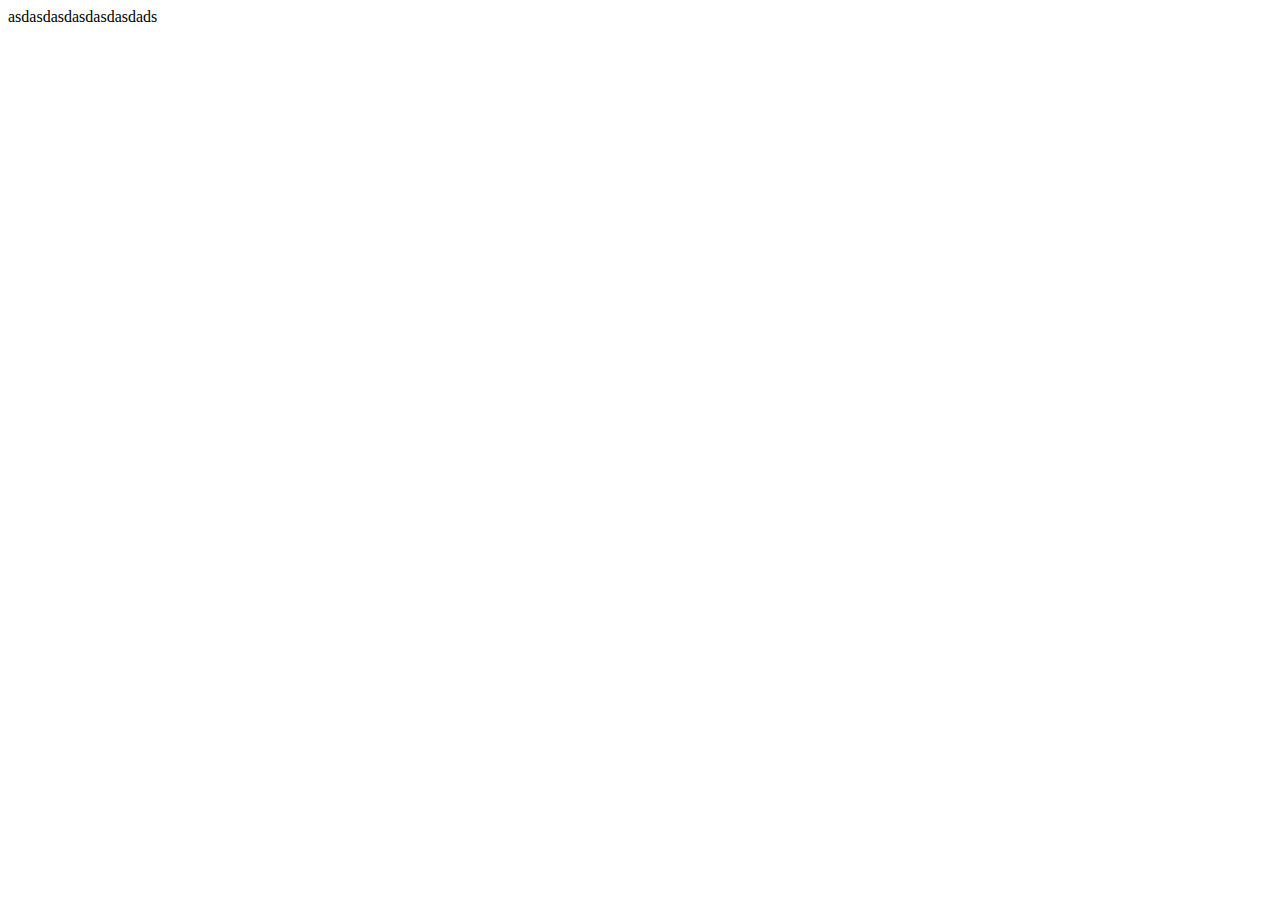
==== pages/learn_more.html @ 55db9ea5 "first commit" ====
<!doctype html>
<html lang="en">

<head>
	<meta charset="UTF-8">
	<meta name="description" content="Data Warehouse is a data storage area that has been
tested for security, so you can store your data here
safely but not be afraid of being stolen by others.">
	<meta name="keywords" content="warehouse, save, data, security, storage, area">
	<title>Warehouse - Save your data storage here.</title>

	<link type="image/x-icon" href="./data/images/Logo.png" rel="shortcut icon">
	<link rel="stylesheet" href="./style/main.css">
	<link rel="stylesheet" href="./style/style.css">
	<link rel="stylesheet" type="text/css"
		href="http://fonts.googleapis.com/css?family=Ubuntu:regular,bold&subset=Latin">
</head>

<body>
	asdasdasdasdasdasdads
</body>

</html>
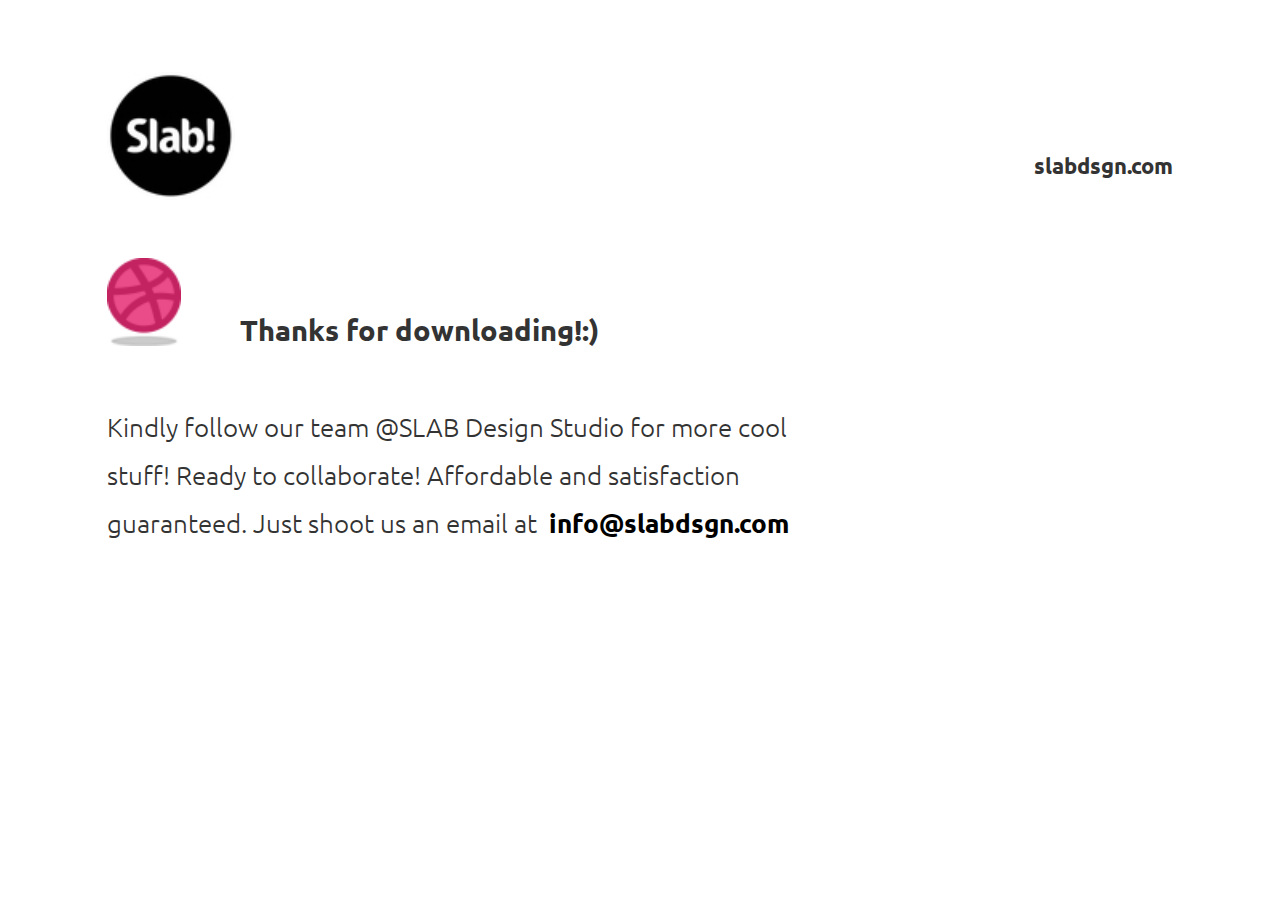
==== commit 28080223: "media and learn more page" ====
--- a/pages/learn_more.html
+++ b/pages/learn_more.html
@@ -17,7 +17,101 @@
 </head>
 
 <body>
-	asdasdasdasdasdasdads
+	<img class="slab" src="../data/images/image 2.png" alt="slab!">
+	<img class="ball" src="../data/images/image 3.png" alt="ball">
+	<h4>slabdsgn.com</h4>
+	<h3>Thanks for downloading!:)</h3>
+	<p>Kindly follow our team @SLAB Design Studio for more cool stuff!
+		Ready to collaborate! Affordable and satisfaction guaranteed.
+		Just shoot us an email at <a href="mailto:info@slabdsgn.com">info@slabdsgn.com</a></p>
 </body>
 
+<style>
+	body {
+		position: relative;
+		width: 800px;
+		height: 400px;
+		font-family: Ubuntu, "times new roman", times, roman, serif;
+	}
+
+	.slab {
+		position: absolute;
+		width: 10vw;
+		height: 10vw;
+		left: 7.75vw;
+		top: 5vw;
+	}
+
+	.ball {
+		position: absolute;
+		width: 5.75vw;
+		height: 6.88vw;
+		left: 7.75vw;
+		top: 19.50vw;
+	}
+
+	h3 {
+		position: absolute;
+		width: 29vw;
+		height: 5vw;
+		left: 18.13vw;
+		top: 20.38vw;
+		font-style: normal;
+		font-weight: 700;
+		font-size: 2.25vw;
+		line-height: 5vw;
+		display: flex;
+		align-items: center;
+		text-align: center;
+
+		color: #333333;
+	}
+
+	h4 {
+		position: absolute;
+		width: 12.13vw;
+		height: 3.75vw;
+		left: 80.13vw;
+		top: 8.13vw;
+		text-decoration: none;
+		font-style: normal;
+		font-weight: 700;
+		font-size: 1.75vw;
+		line-height: 3.75vw;
+
+		display: flex;
+		align-items: center;
+
+		color: #333333;
+	}
+
+	p {
+		position: absolute;
+		width: 58vw;
+		height: 11.25vw;
+		left: 7.75vw;
+		top: 28.88vw;
+
+		font-style: normal;
+		font-weight: 300;
+		font-size: 2vw;
+		line-height: 3.75vw;
+
+		display: flex;
+		align-items: center;
+
+		color: #333333;
+	}
+
+	a {
+		position: absolute;
+		left: 34.5vw;
+		top: 7.5vw;
+		text-decoration: none;
+		color: black;
+		font-weight: bold;
+		font-size: 2vw;
+	}
+</style>
+
 </html>